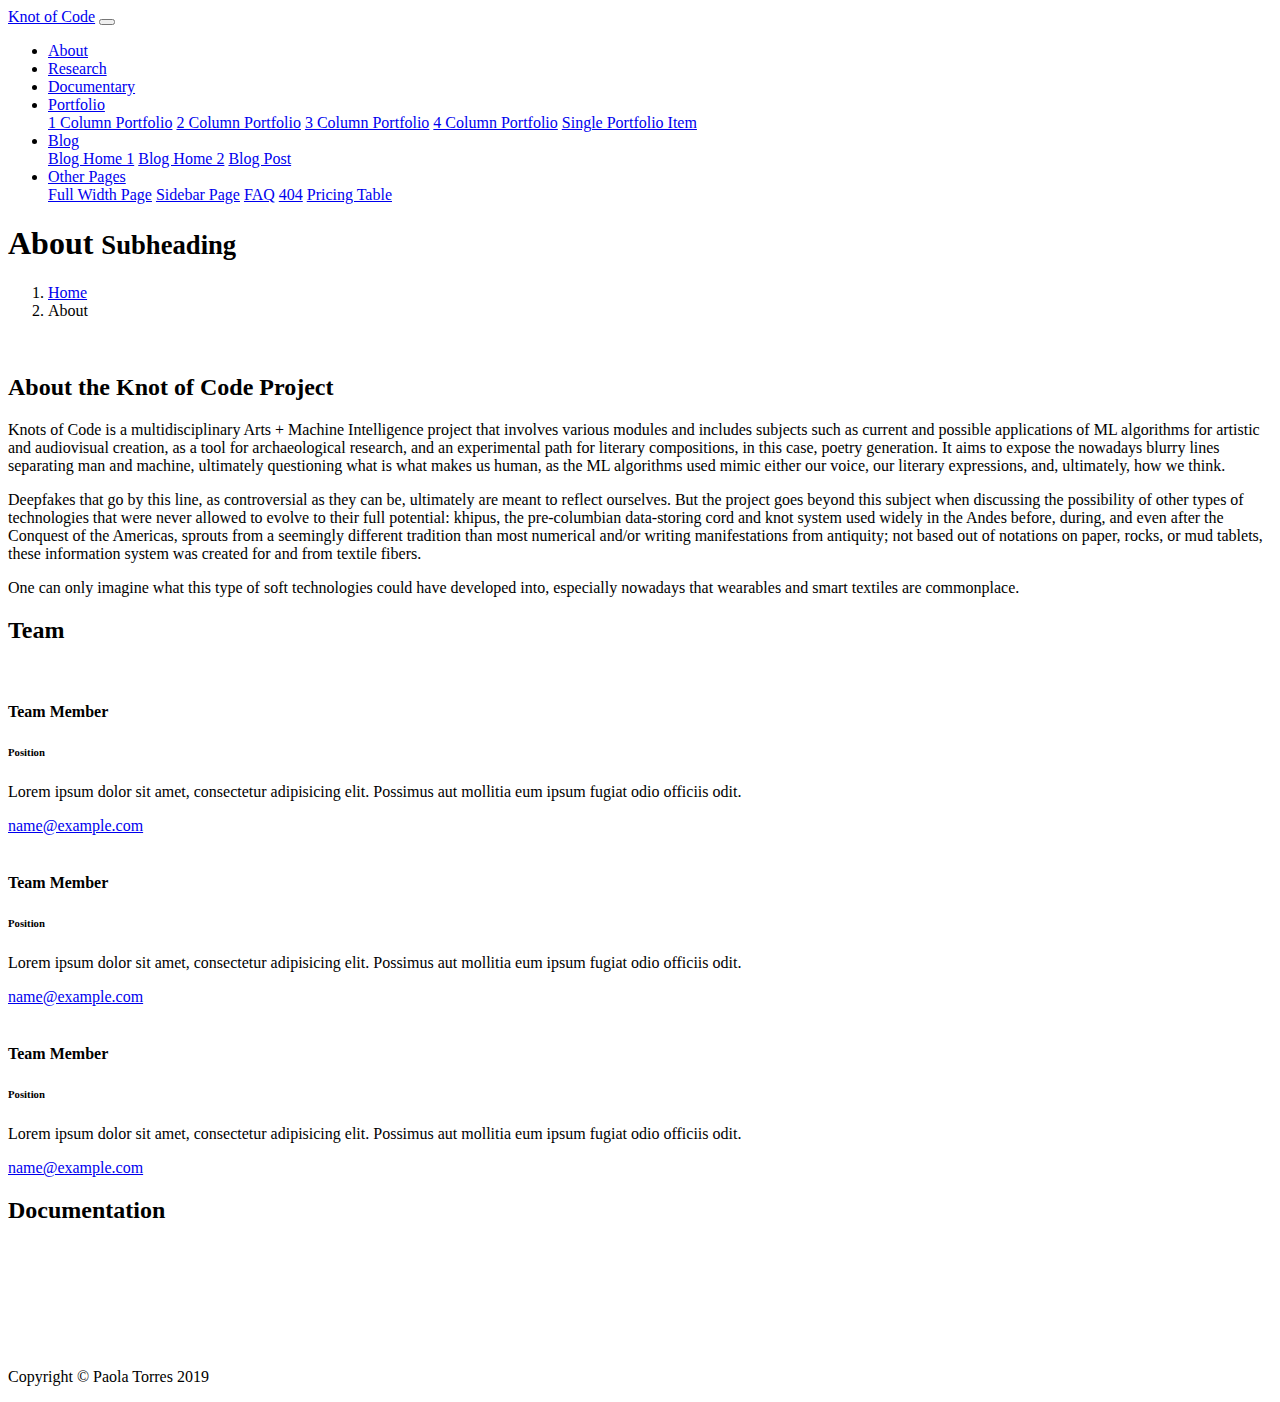
==== about.html @ b9ccc7e9 "Update about.html" ====
<!DOCTYPE html>
<html lang="en">

<head>

  <meta charset="utf-8">
  <meta name="viewport" content="width=device-width, initial-scale=1, shrink-to-fit=no">
  <meta name="description" content="">
  <meta name="author" content="">

  <title>Knot of Code</title>

  <!-- Bootstrap core CSS -->
  <link href="vendor/bootstrap/css/bootstrap.min.css" rel="stylesheet">

  <!-- Custom styles for this template -->
  <link href="css/modern-business.css" rel="stylesheet">

</head>

<body>

  <!-- Navigation -->
  <nav class="navbar fixed-top navbar-expand-lg navbar-dark bg-dark fixed-top">
    <div class="container">
      <a class="navbar-brand" href="index.html">Knot of Code</a>
      <button class="navbar-toggler navbar-toggler-right" type="button" data-toggle="collapse" data-target="#navbarResponsive" aria-controls="navbarResponsive" aria-expanded="false" aria-label="Toggle navigation">
        <span class="navbar-toggler-icon"></span>
      </button>
      <div class="collapse navbar-collapse" id="navbarResponsive">
        <ul class="navbar-nav ml-auto">
          <li class="nav-item active">
            <a class="nav-link" href="about.html">About</a>
          </li>
          <li class="nav-item">
            <a class="nav-link" href="services.html">Research</a>
          </li>
          <li class="nav-item">
            <a class="nav-link" href="contact.html">Documentary</a>
          </li>
          <li class="nav-item dropdown">
            <a class="nav-link dropdown-toggle" href="#" id="navbarDropdownPortfolio" data-toggle="dropdown" aria-haspopup="true" aria-expanded="false">
              Portfolio
            </a>
            <div class="dropdown-menu dropdown-menu-right" aria-labelledby="navbarDropdownPortfolio">
              <a class="dropdown-item" href="portfolio-1-col.html">1 Column Portfolio</a>
              <a class="dropdown-item" href="portfolio-2-col.html">2 Column Portfolio</a>
              <a class="dropdown-item" href="portfolio-3-col.html">3 Column Portfolio</a>
              <a class="dropdown-item" href="portfolio-4-col.html">4 Column Portfolio</a>
              <a class="dropdown-item" href="portfolio-item.html">Single Portfolio Item</a>
            </div>
          </li>
          <li class="nav-item dropdown">
            <a class="nav-link dropdown-toggle" href="#" id="navbarDropdownBlog" data-toggle="dropdown" aria-haspopup="true" aria-expanded="false">
              Blog
            </a>
            <div class="dropdown-menu dropdown-menu-right" aria-labelledby="navbarDropdownBlog">
              <a class="dropdown-item" href="blog-home-1.html">Blog Home 1</a>
              <a class="dropdown-item" href="blog-home-2.html">Blog Home 2</a>
              <a class="dropdown-item" href="blog-post.html">Blog Post</a>
            </div>
          </li>
          <li class="nav-item dropdown">
            <a class="nav-link dropdown-toggle" href="#" id="navbarDropdownBlog" data-toggle="dropdown" aria-haspopup="true" aria-expanded="false">
              Other Pages
            </a>
            <div class="dropdown-menu dropdown-menu-right" aria-labelledby="navbarDropdownBlog">
              <a class="dropdown-item" href="full-width.html">Full Width Page</a>
              <a class="dropdown-item" href="sidebar.html">Sidebar Page</a>
              <a class="dropdown-item" href="faq.html">FAQ</a>
              <a class="dropdown-item" href="404.html">404</a>
              <a class="dropdown-item" href="pricing.html">Pricing Table</a>
            </div>
          </li>
        </ul>
      </div>
    </div>
  </nav>

  <!-- Page Content -->
  <div class="container">

    <!-- Page Heading/Breadcrumbs -->
    <h1 class="mt-4 mb-3">About
      <small>Subheading</small>
    </h1>

    <ol class="breadcrumb">
      <li class="breadcrumb-item">
        <a href="index.html">Home</a>
      </li>
      <li class="breadcrumb-item active">About</li>
    </ol>

    <!-- Intro Content -->
    <div class="row">
      <div class="col-lg-6">
        <img class="img-fluid rounded mb-4" src="http://placehold.it/750x450" alt="">
      </div>
      <div class="col-lg-6">
        <h2>About the Knot of Code Project</h2>
        <p>Knots of Code is a multidisciplinary Arts + Machine Intelligence project that involves various modules and includes subjects such as current and possible applications of ML algorithms for artistic and audiovisual creation, as a tool for archaeological research, and an experimental path for literary compositions, in this case, poetry generation. It aims to expose the nowadays blurry lines separating man and machine, ultimately questioning what is what makes us human, as the ML algorithms used mimic either our voice, our literary expressions, and, ultimately, how we think. </p>
        <p>Deepfakes that go by this line, as controversial as they can be, ultimately are meant to reflect ourselves. But the project goes beyond this subject when discussing the possibility of other types of technologies that were never allowed to evolve to their full potential: khipus, the pre-columbian data-storing cord and knot system used widely in the Andes before, during, and even after the Conquest of the Americas, sprouts from a seemingly different tradition than most numerical and/or writing manifestations from antiquity; not based out of notations on paper, rocks, or mud tablets, these information system was created for and from textile fibers. </p>
        <p>One can only imagine what this type of soft technologies could have developed into, especially nowadays that wearables and smart textiles are commonplace.
</p>
      </div>
    </div>
    <!-- /.row -->

    <!-- Team Members -->
    <h2>Team</h2>

    <div class="row">
      <div class="col-lg-4 mb-4">
        <div class="card h-100 text-center">
          <img class="card-img-top" src="http://placehold.it/750x450" alt="">
          <div class="card-body">
            <h4 class="card-title">Team Member</h4>
            <h6 class="card-subtitle mb-2 text-muted">Position</h6>
            <p class="card-text">Lorem ipsum dolor sit amet, consectetur adipisicing elit. Possimus aut mollitia eum ipsum fugiat odio officiis odit.</p>
          </div>
          <div class="card-footer">
            <a href="#">name@example.com</a>
          </div>
        </div>
      </div>
      <div class="col-lg-4 mb-4">
        <div class="card h-100 text-center">
          <img class="card-img-top" src="http://placehold.it/750x450" alt="">
          <div class="card-body">
            <h4 class="card-title">Team Member</h4>
            <h6 class="card-subtitle mb-2 text-muted">Position</h6>
            <p class="card-text">Lorem ipsum dolor sit amet, consectetur adipisicing elit. Possimus aut mollitia eum ipsum fugiat odio officiis odit.</p>
          </div>
          <div class="card-footer">
            <a href="#">name@example.com</a>
          </div>
        </div>
      </div>
      <div class="col-lg-4 mb-4">
        <div class="card h-100 text-center">
          <img class="card-img-top" src="http://placehold.it/750x450" alt="">
          <div class="card-body">
            <h4 class="card-title">Team Member</h4>
            <h6 class="card-subtitle mb-2 text-muted">Position</h6>
            <p class="card-text">Lorem ipsum dolor sit amet, consectetur adipisicing elit. Possimus aut mollitia eum ipsum fugiat odio officiis odit.</p>
          </div>
          <div class="card-footer">
            <a href="#">name@example.com</a>
          </div>
        </div>
      </div>
    </div>
    <!-- /.row -->

    <!-- Our Customers -->
    <h2>Documentation</h2>
    <div class="row">
      <div class="col-lg-2 col-sm-4 mb-4">
        <img class="img-fluid" src="http://placehold.it/500x300" alt="">
      </div>
      <div class="col-lg-2 col-sm-4 mb-4">
        <img class="img-fluid" src="http://placehold.it/500x300" alt="">
      </div>
      <div class="col-lg-2 col-sm-4 mb-4">
        <img class="img-fluid" src="http://placehold.it/500x300" alt="">
      </div>
      <div class="col-lg-2 col-sm-4 mb-4">
        <img class="img-fluid" src="http://placehold.it/500x300" alt="">
      </div>
      <div class="col-lg-2 col-sm-4 mb-4">
        <img class="img-fluid" src="http://placehold.it/500x300" alt="">
      </div>
      <div class="col-lg-2 col-sm-4 mb-4">
        <img class="img-fluid" src="http://placehold.it/500x300" alt="">
      </div>
    </div>
    <!-- /.row -->

  </div>
  <!-- /.container -->

  <!-- Footer -->
  <footer class="py-5 bg-dark">
    <div class="container">
      <p class="m-0 text-center text-white">Copyright &copy; Paola Torres 2019</p>
    </div>
    <!-- /.container -->
  </footer>

  <!-- Bootstrap core JavaScript -->
  <script src="vendor/jquery/jquery.min.js"></script>
  <script src="vendor/bootstrap/js/bootstrap.bundle.min.js"></script>

</body>

</html>
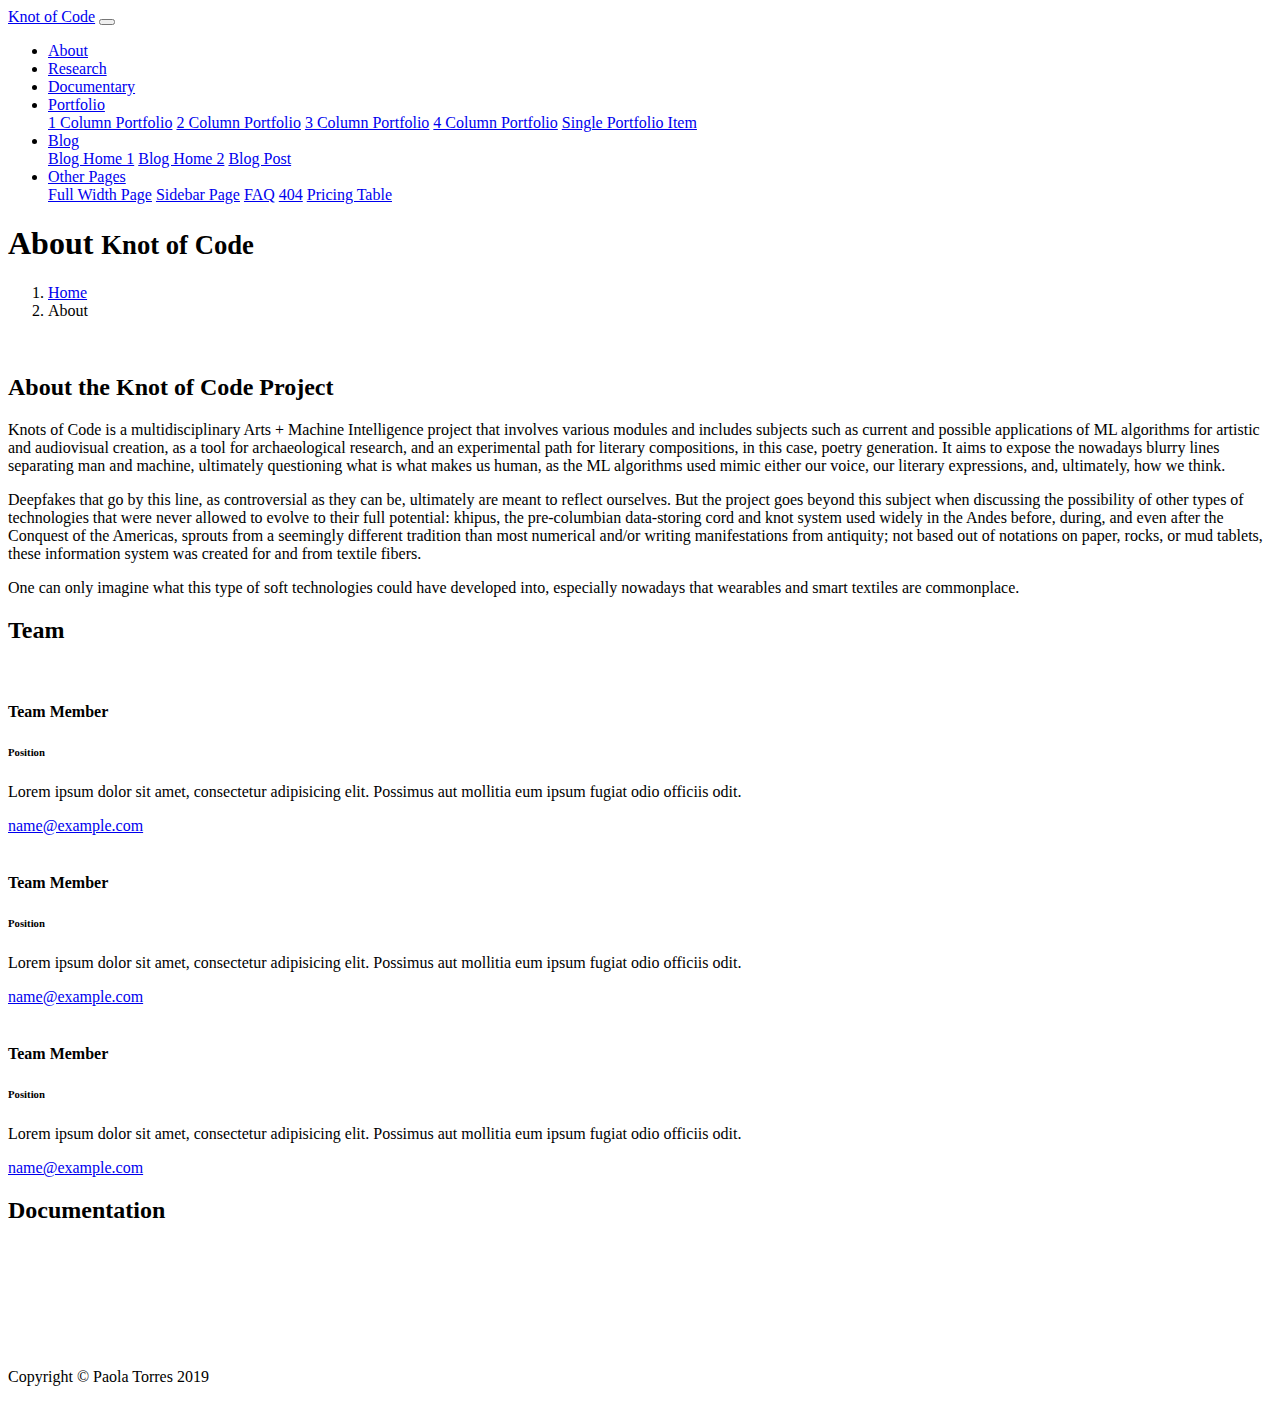
==== commit 58876f47: "Update about.html" ====
--- a/about.html
+++ b/about.html
@@ -82,7 +82,7 @@
 
     <!-- Page Heading/Breadcrumbs -->
     <h1 class="mt-4 mb-3">About
-      <small>Subheading</small>
+      <small>Knot of Code</small>
     </h1>
 
     <ol class="breadcrumb">
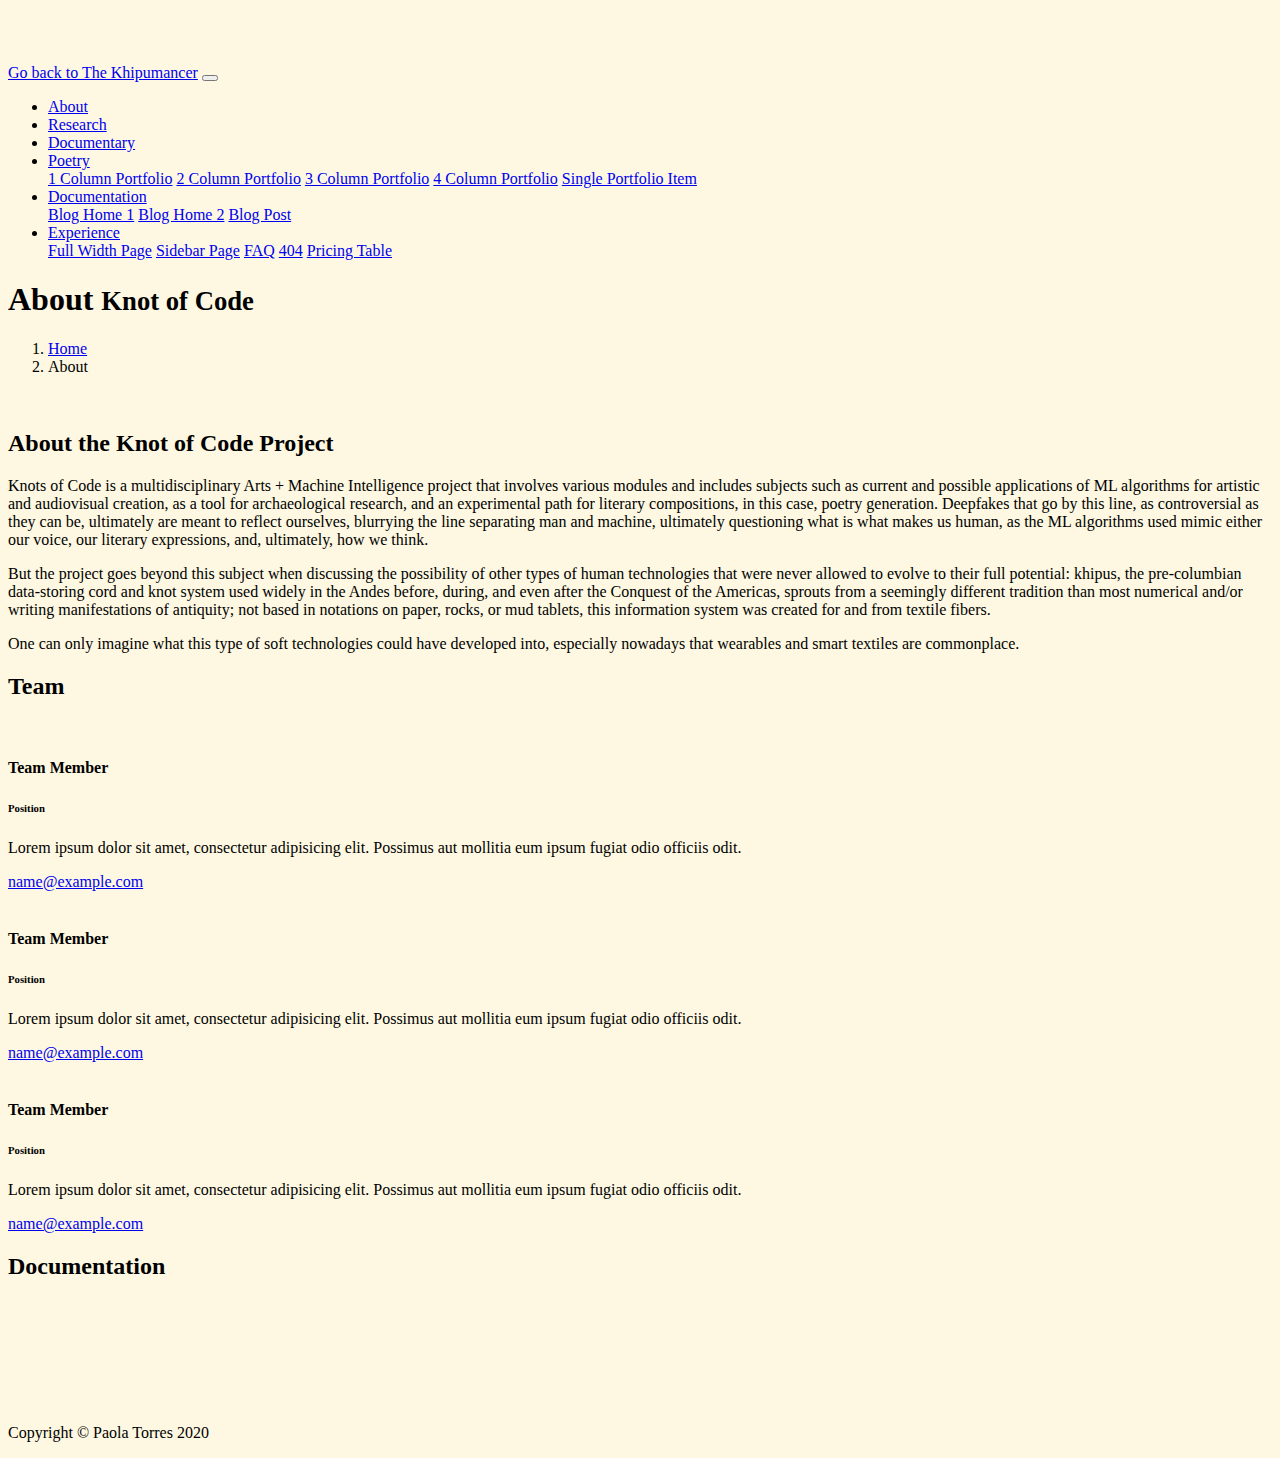
==== commit 1c80efdd: "Update about.html" ====
--- a/about.html
+++ b/about.html
@@ -18,12 +18,12 @@
 
 </head>
 
-<body>
+<body style="background-color:#fef8e2;">
 
   <!-- Navigation -->
   <nav class="navbar fixed-top navbar-expand-lg navbar-dark bg-dark fixed-top">
     <div class="container">
-      <a class="navbar-brand" href="index.html">Knot of Code</a>
+      <a class="navbar-brand" href="index.html">Go back to The Khipumancer</a>
       <button class="navbar-toggler navbar-toggler-right" type="button" data-toggle="collapse" data-target="#navbarResponsive" aria-controls="navbarResponsive" aria-expanded="false" aria-label="Toggle navigation">
         <span class="navbar-toggler-icon"></span>
       </button>
@@ -40,7 +40,7 @@
           </li>
           <li class="nav-item dropdown">
             <a class="nav-link dropdown-toggle" href="#" id="navbarDropdownPortfolio" data-toggle="dropdown" aria-haspopup="true" aria-expanded="false">
-              Portfolio
+              Poetry
             </a>
             <div class="dropdown-menu dropdown-menu-right" aria-labelledby="navbarDropdownPortfolio">
               <a class="dropdown-item" href="portfolio-1-col.html">1 Column Portfolio</a>
@@ -52,7 +52,7 @@
           </li>
           <li class="nav-item dropdown">
             <a class="nav-link dropdown-toggle" href="#" id="navbarDropdownBlog" data-toggle="dropdown" aria-haspopup="true" aria-expanded="false">
-              Blog
+              Documentation
             </a>
             <div class="dropdown-menu dropdown-menu-right" aria-labelledby="navbarDropdownBlog">
               <a class="dropdown-item" href="blog-home-1.html">Blog Home 1</a>
@@ -62,7 +62,7 @@
           </li>
           <li class="nav-item dropdown">
             <a class="nav-link dropdown-toggle" href="#" id="navbarDropdownBlog" data-toggle="dropdown" aria-haspopup="true" aria-expanded="false">
-              Other Pages
+              Experience
             </a>
             <div class="dropdown-menu dropdown-menu-right" aria-labelledby="navbarDropdownBlog">
               <a class="dropdown-item" href="full-width.html">Full Width Page</a>
@@ -99,8 +99,8 @@
       </div>
       <div class="col-lg-6">
         <h2>About the Knot of Code Project</h2>
-        <p>Knots of Code is a multidisciplinary Arts + Machine Intelligence project that involves various modules and includes subjects such as current and possible applications of ML algorithms for artistic and audiovisual creation, as a tool for archaeological research, and an experimental path for literary compositions, in this case, poetry generation. It aims to expose the nowadays blurry lines separating man and machine, ultimately questioning what is what makes us human, as the ML algorithms used mimic either our voice, our literary expressions, and, ultimately, how we think. </p>
-        <p>Deepfakes that go by this line, as controversial as they can be, ultimately are meant to reflect ourselves. But the project goes beyond this subject when discussing the possibility of other types of technologies that were never allowed to evolve to their full potential: khipus, the pre-columbian data-storing cord and knot system used widely in the Andes before, during, and even after the Conquest of the Americas, sprouts from a seemingly different tradition than most numerical and/or writing manifestations from antiquity; not based out of notations on paper, rocks, or mud tablets, these information system was created for and from textile fibers. </p>
+        <p>Knots of Code is a multidisciplinary Arts + Machine Intelligence project that involves various modules and includes subjects such as current and possible applications of ML algorithms for artistic and audiovisual creation, as a tool for archaeological research, and an experimental path for literary compositions, in this case, poetry generation. Deepfakes that go by this line, as controversial as they can be, ultimately are meant to reflect ourselves, blurrying the line separating man and machine, ultimately questioning what is what makes us human, as the ML algorithms used mimic either our voice, our literary expressions, and, ultimately, how we think. </p>
+        <p> But the project goes beyond this subject when discussing the possibility of other types of human technologies that were never allowed to evolve to their full potential: khipus, the pre-columbian data-storing cord and knot system used widely in the Andes before, during, and even after the Conquest of the Americas, sprouts from a seemingly different tradition than most numerical and/or writing manifestations of antiquity; not based in notations on paper, rocks, or mud tablets, this information system was created for and from textile fibers. </p>
         <p>One can only imagine what this type of soft technologies could have developed into, especially nowadays that wearables and smart textiles are commonplace.
 </p>
       </div>
@@ -183,7 +183,7 @@
   <!-- Footer -->
   <footer class="py-5 bg-dark">
     <div class="container">
-      <p class="m-0 text-center text-white">Copyright &copy; Paola Torres 2019</p>
+      <p class="m-0 text-center text-white">Copyright &copy; Paola Torres 2020</p>
     </div>
     <!-- /.container -->
   </footer>
--- a/css/modern-business.css
+++ b/css/modern-business.css
@@ -0,0 +1,23 @@
+/*!
+ * Start Bootstrap - Modern Business (https://startbootstrap.com/template-overviews/modern-business)
+ * Copyright 2013-2019 Start Bootstrap
+ * Licensed under MIT (https://github.com/BlackrockDigital/startbootstrap-logomodern-business-nav/blob/master/LICENSE)
+ */
+body {
+  padding-top: 56px;
+}
+
+.carousel-item {
+  height: 65vh;
+  min-height: 300px;
+  background: no-repeat center center scroll;
+  background-color: #fdefbc;
+  -webkit-background-size: cover;
+  -moz-background-size: cover;
+  -o-background-size: cover;
+  background-size: cover;
+}
+
+.portfolio-item {
+  margin-bottom: 30px;
+}
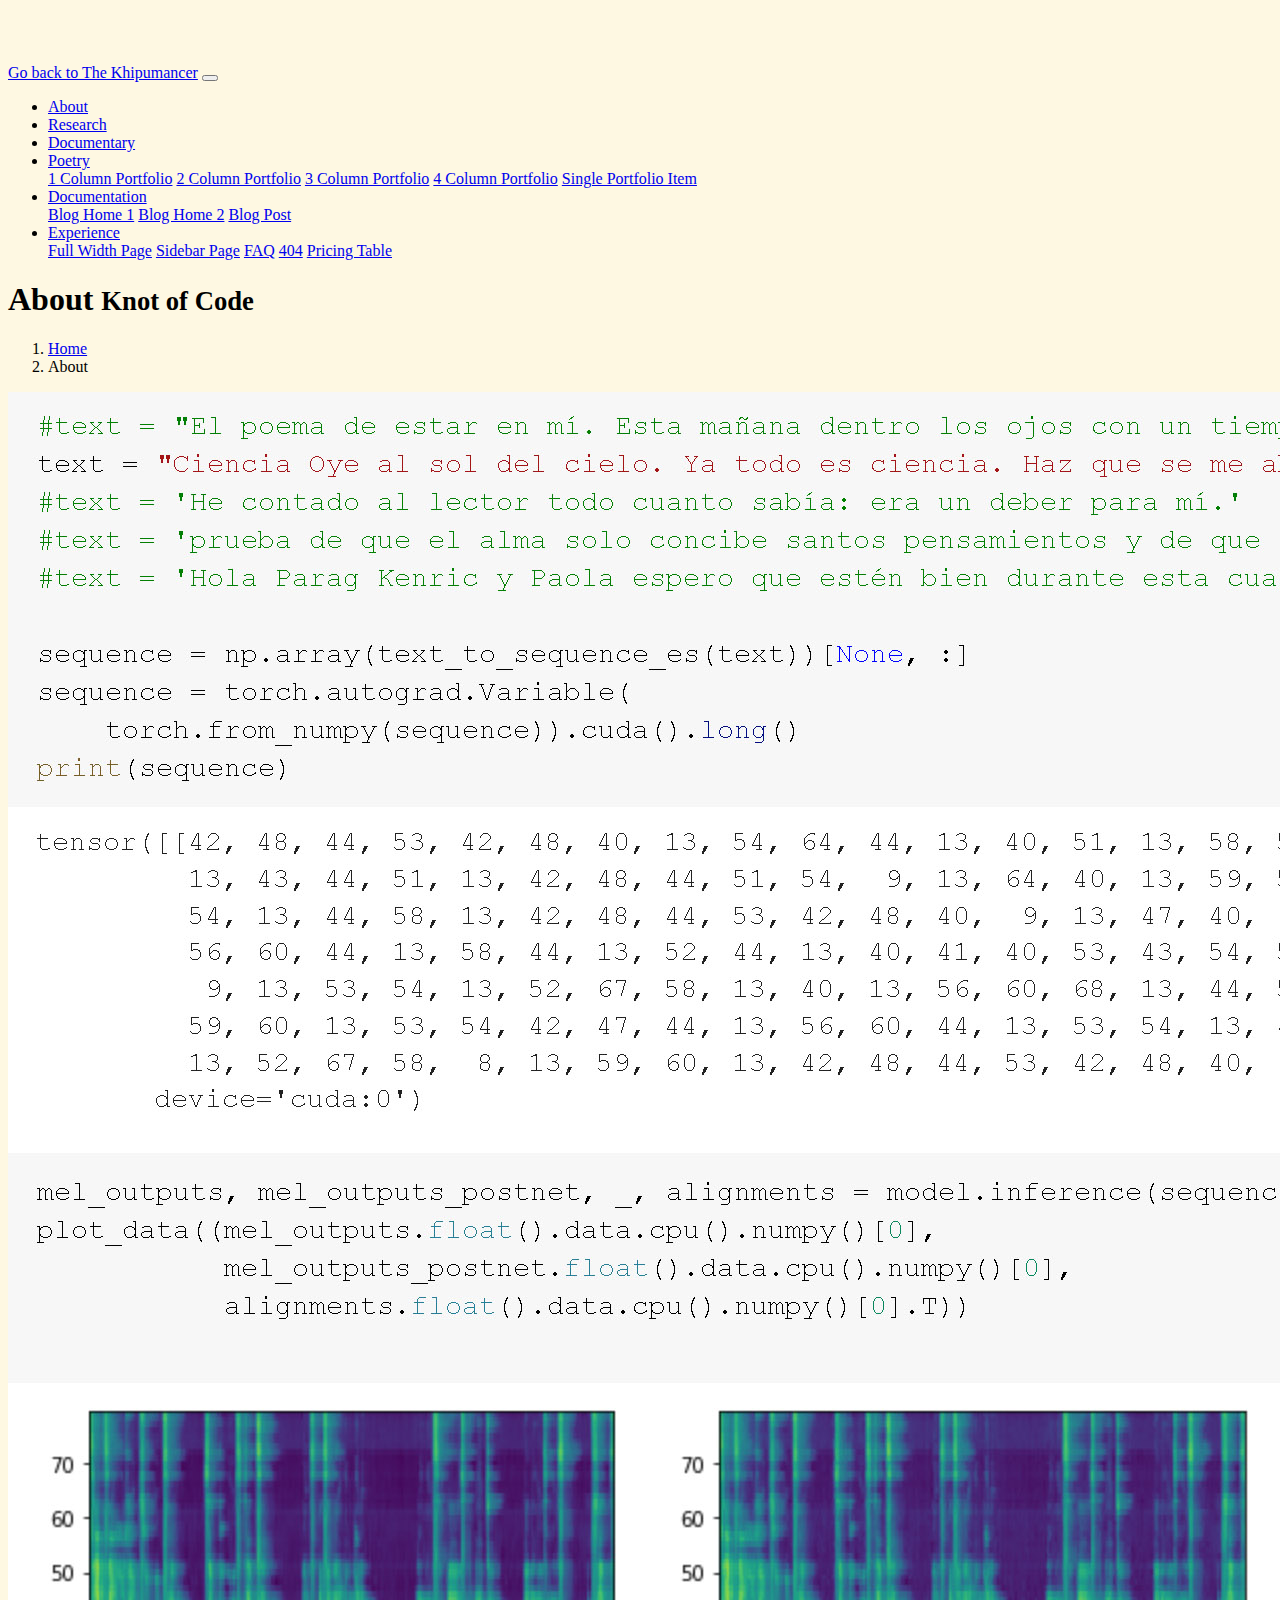
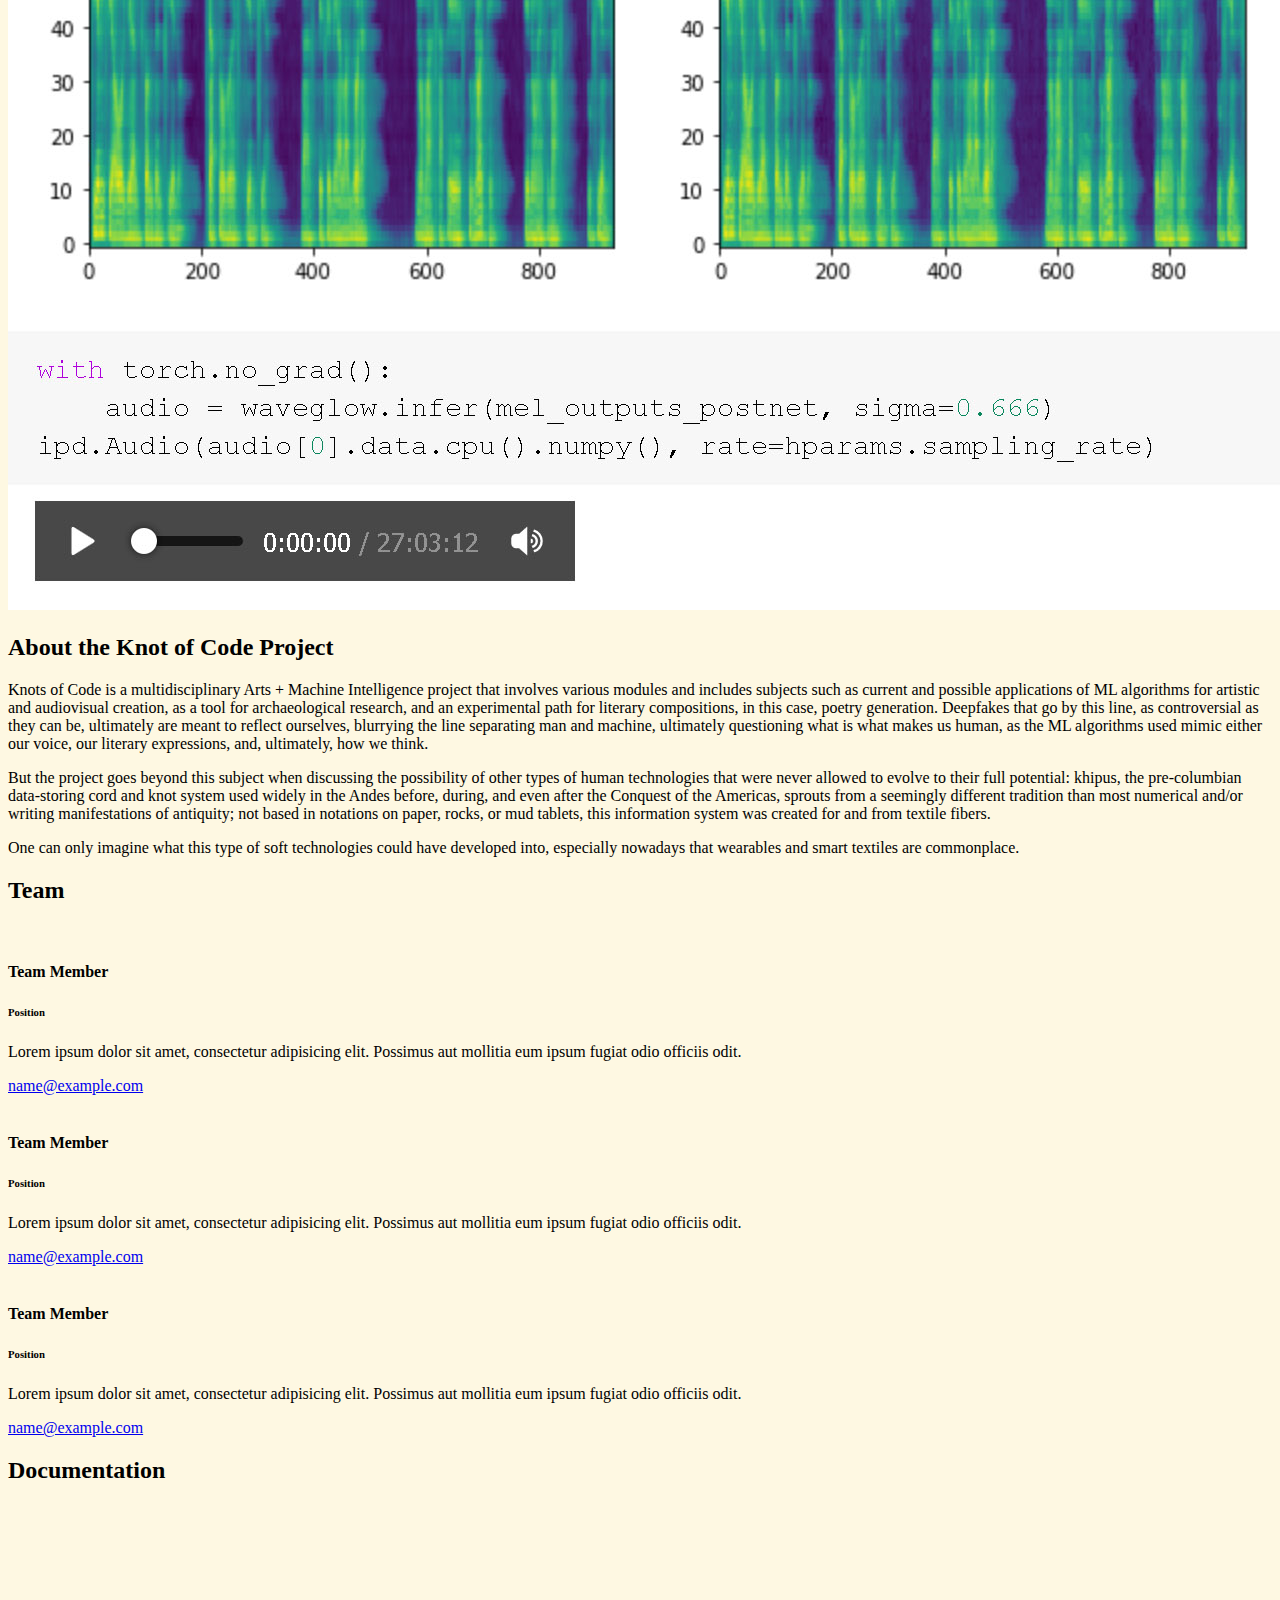
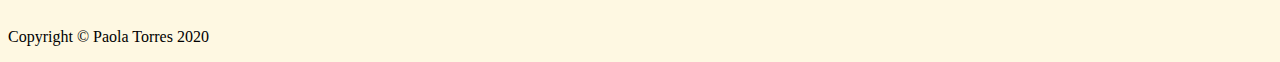
==== commit ee9a90fe: "Update about.html" ====
--- a/about.html
+++ b/about.html
@@ -95,7 +95,7 @@
     <!-- Intro Content -->
     <div class="row">
       <div class="col-lg-6">
-        <img class="img-fluid rounded mb-4" src="http://placehold.it/750x450" alt="">
+        <img class="img-fluid rounded mb-4" src="/images/tacotronimage.jpg" alt="">
       </div>
       <div class="col-lg-6">
         <h2>About the Knot of Code Project</h2>
--- a/css/modern-business.css
+++ b/css/modern-business.css
@@ -21,3 +21,6 @@
 .portfolio-item {
   margin-bottom: 30px;
 }
+.navbar-custom {
+ background-color: brown; 
+}
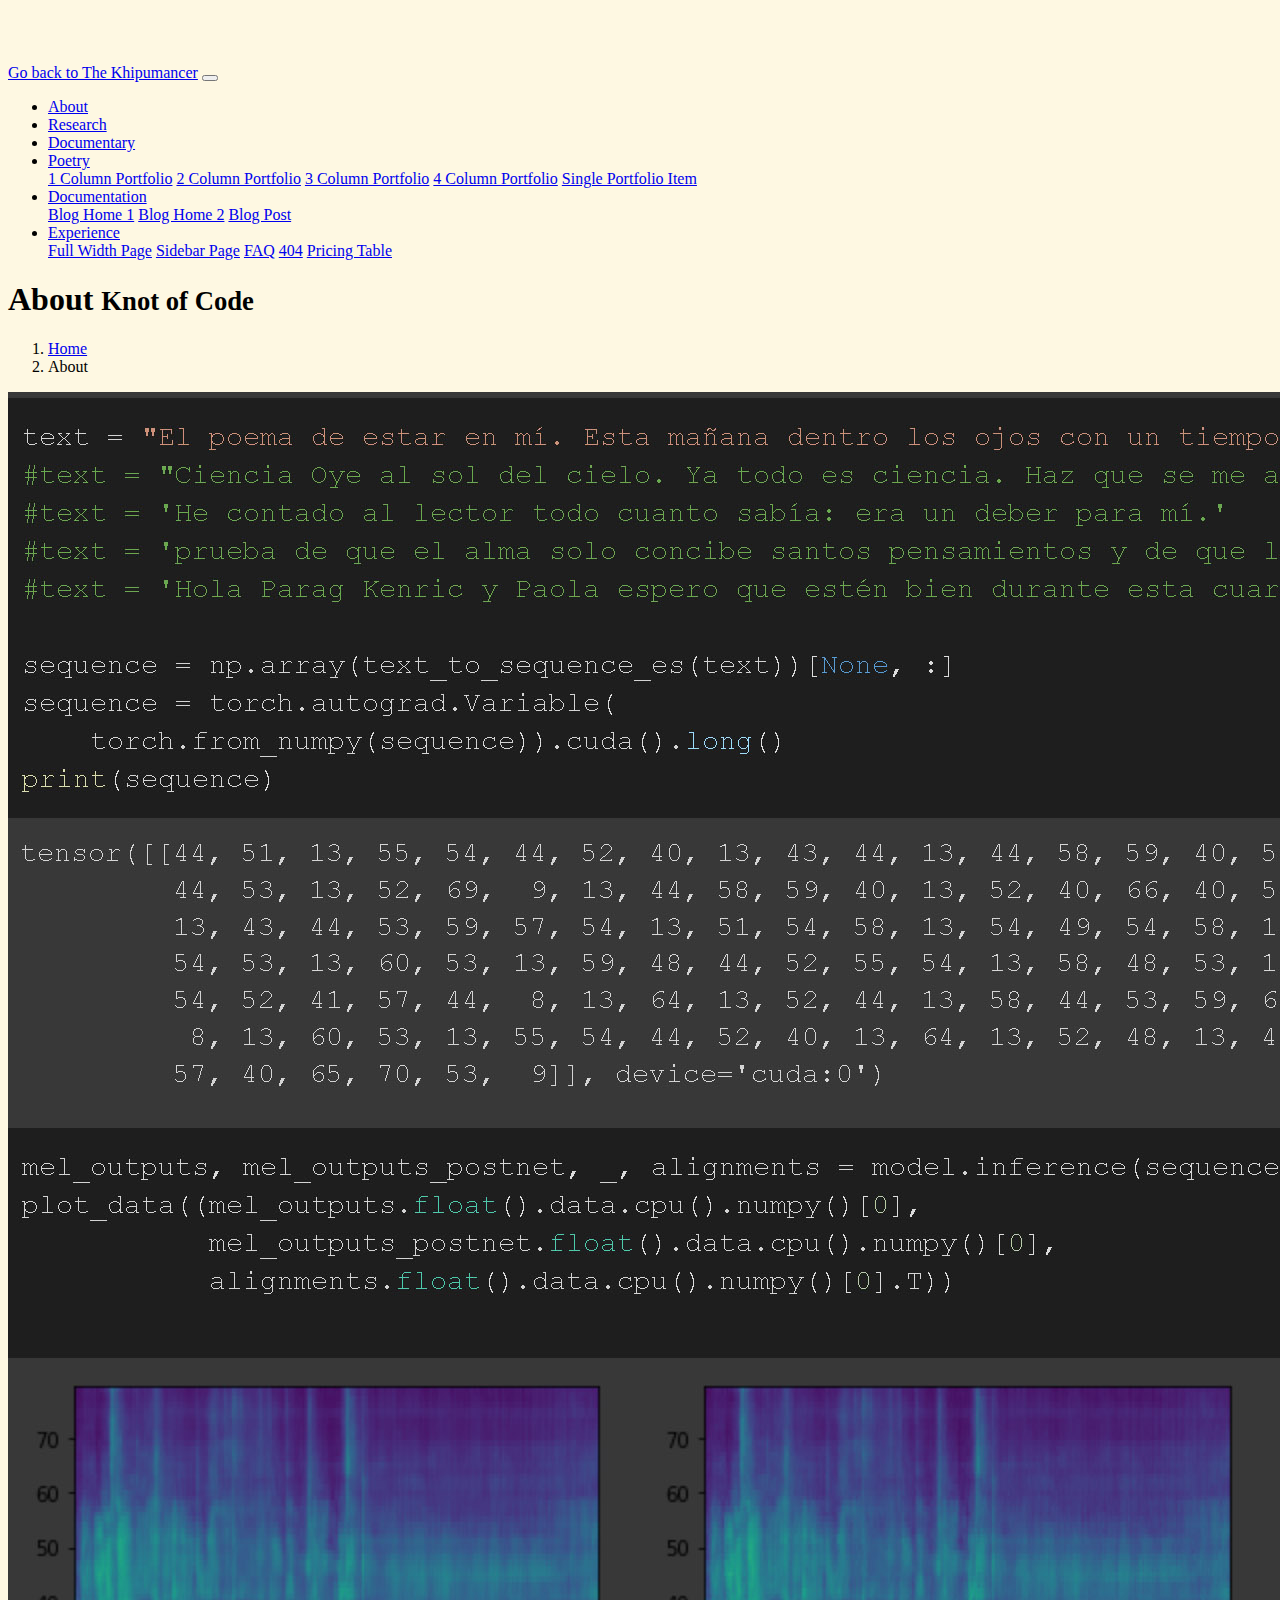
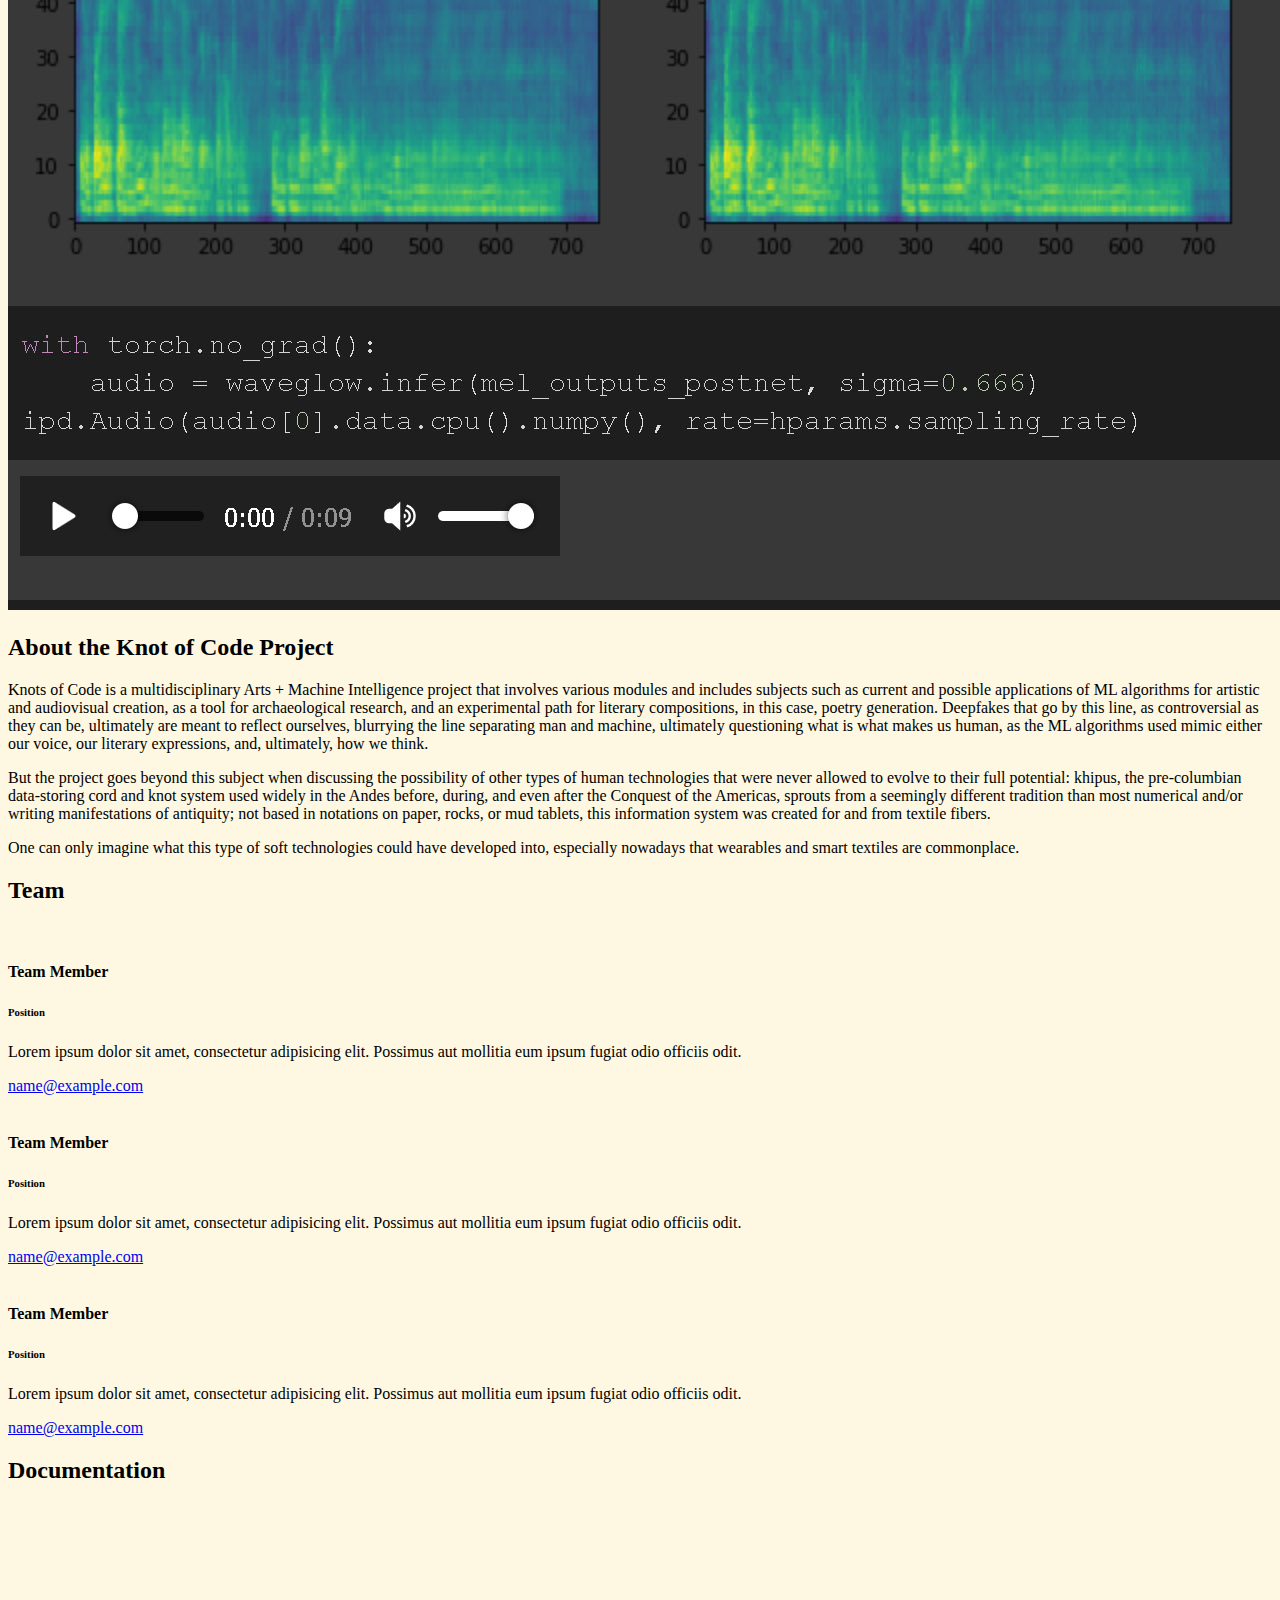
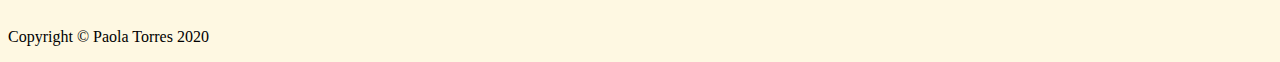
==== commit ce122c1b: "Update about.html" ====
--- a/about.html
+++ b/about.html
@@ -95,7 +95,7 @@
     <!-- Intro Content -->
     <div class="row">
       <div class="col-lg-6">
-        <img class="img-fluid rounded mb-4" src="/images/tacotronimage.jpg" alt="">
+        <img class="img-fluid rounded mb-4" src="/images/tacotronimage2.jpg" alt="">
       </div>
       <div class="col-lg-6">
         <h2>About the Knot of Code Project</h2>
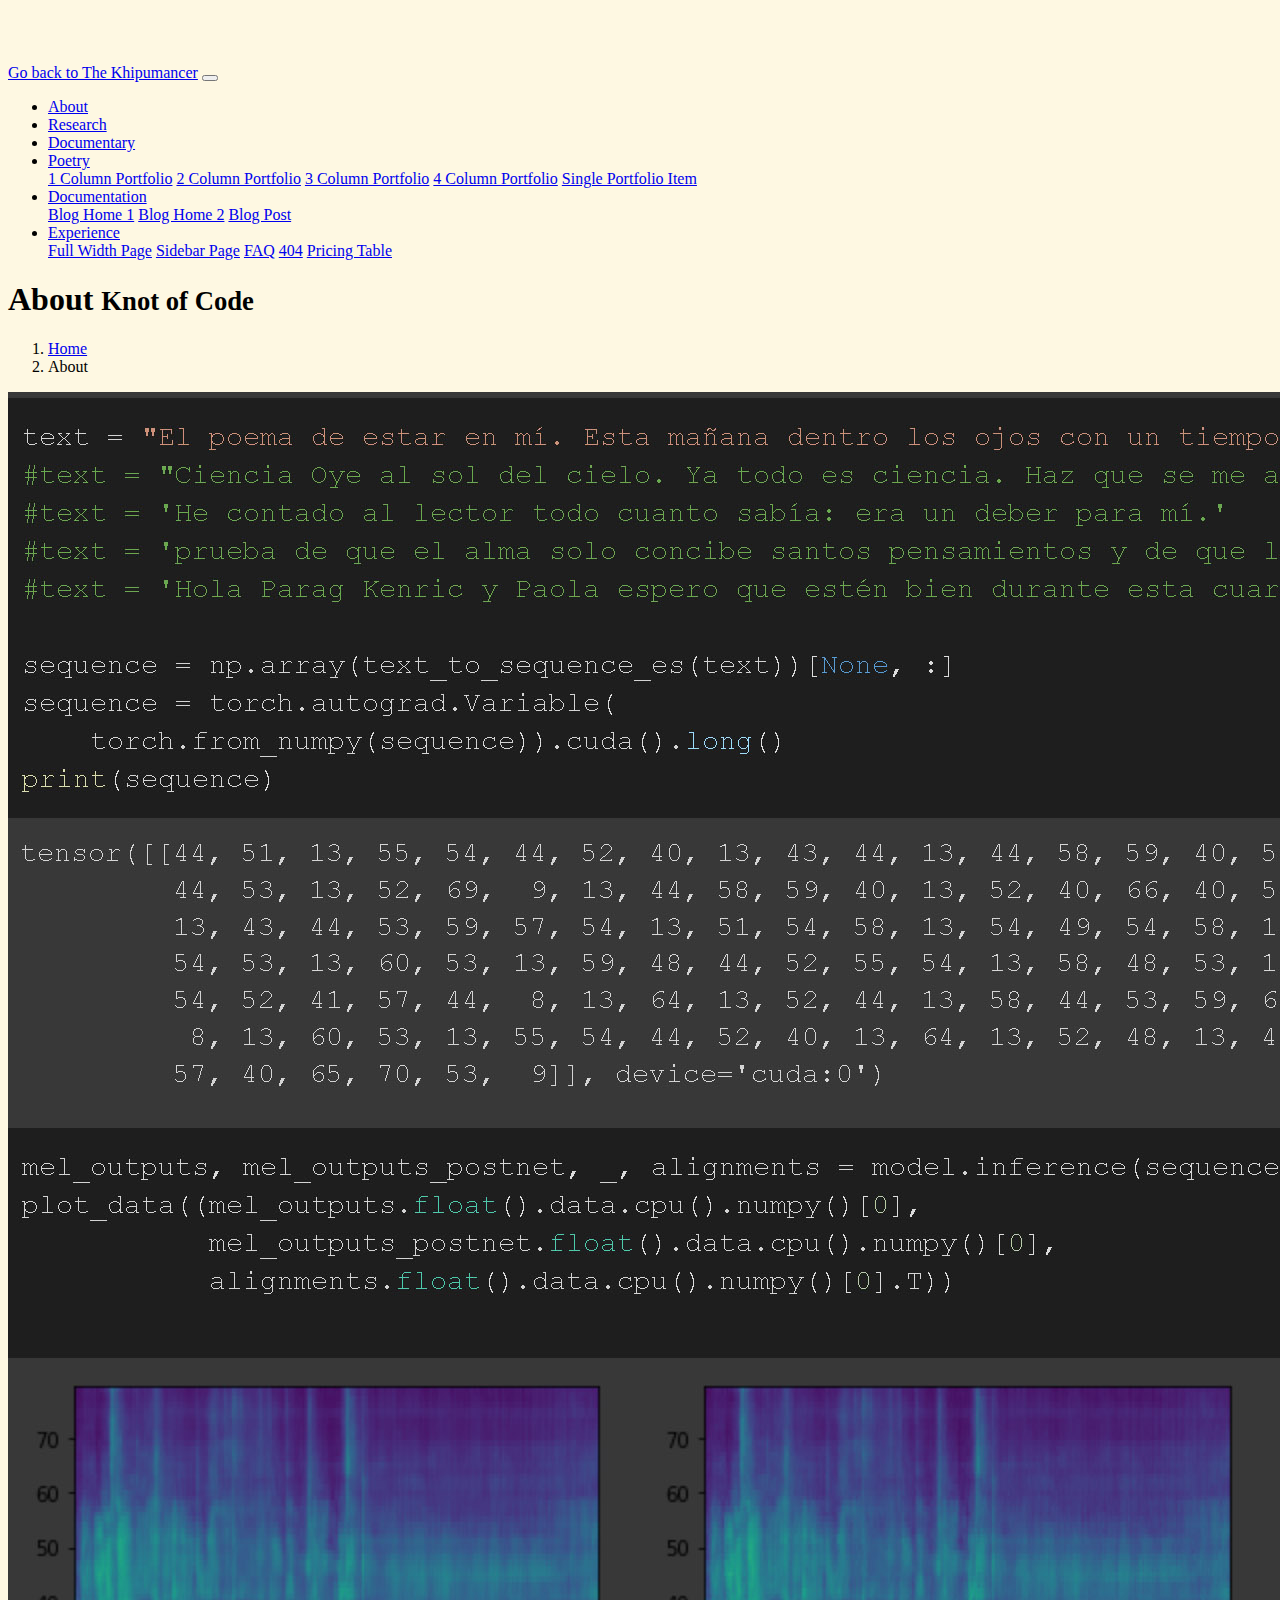
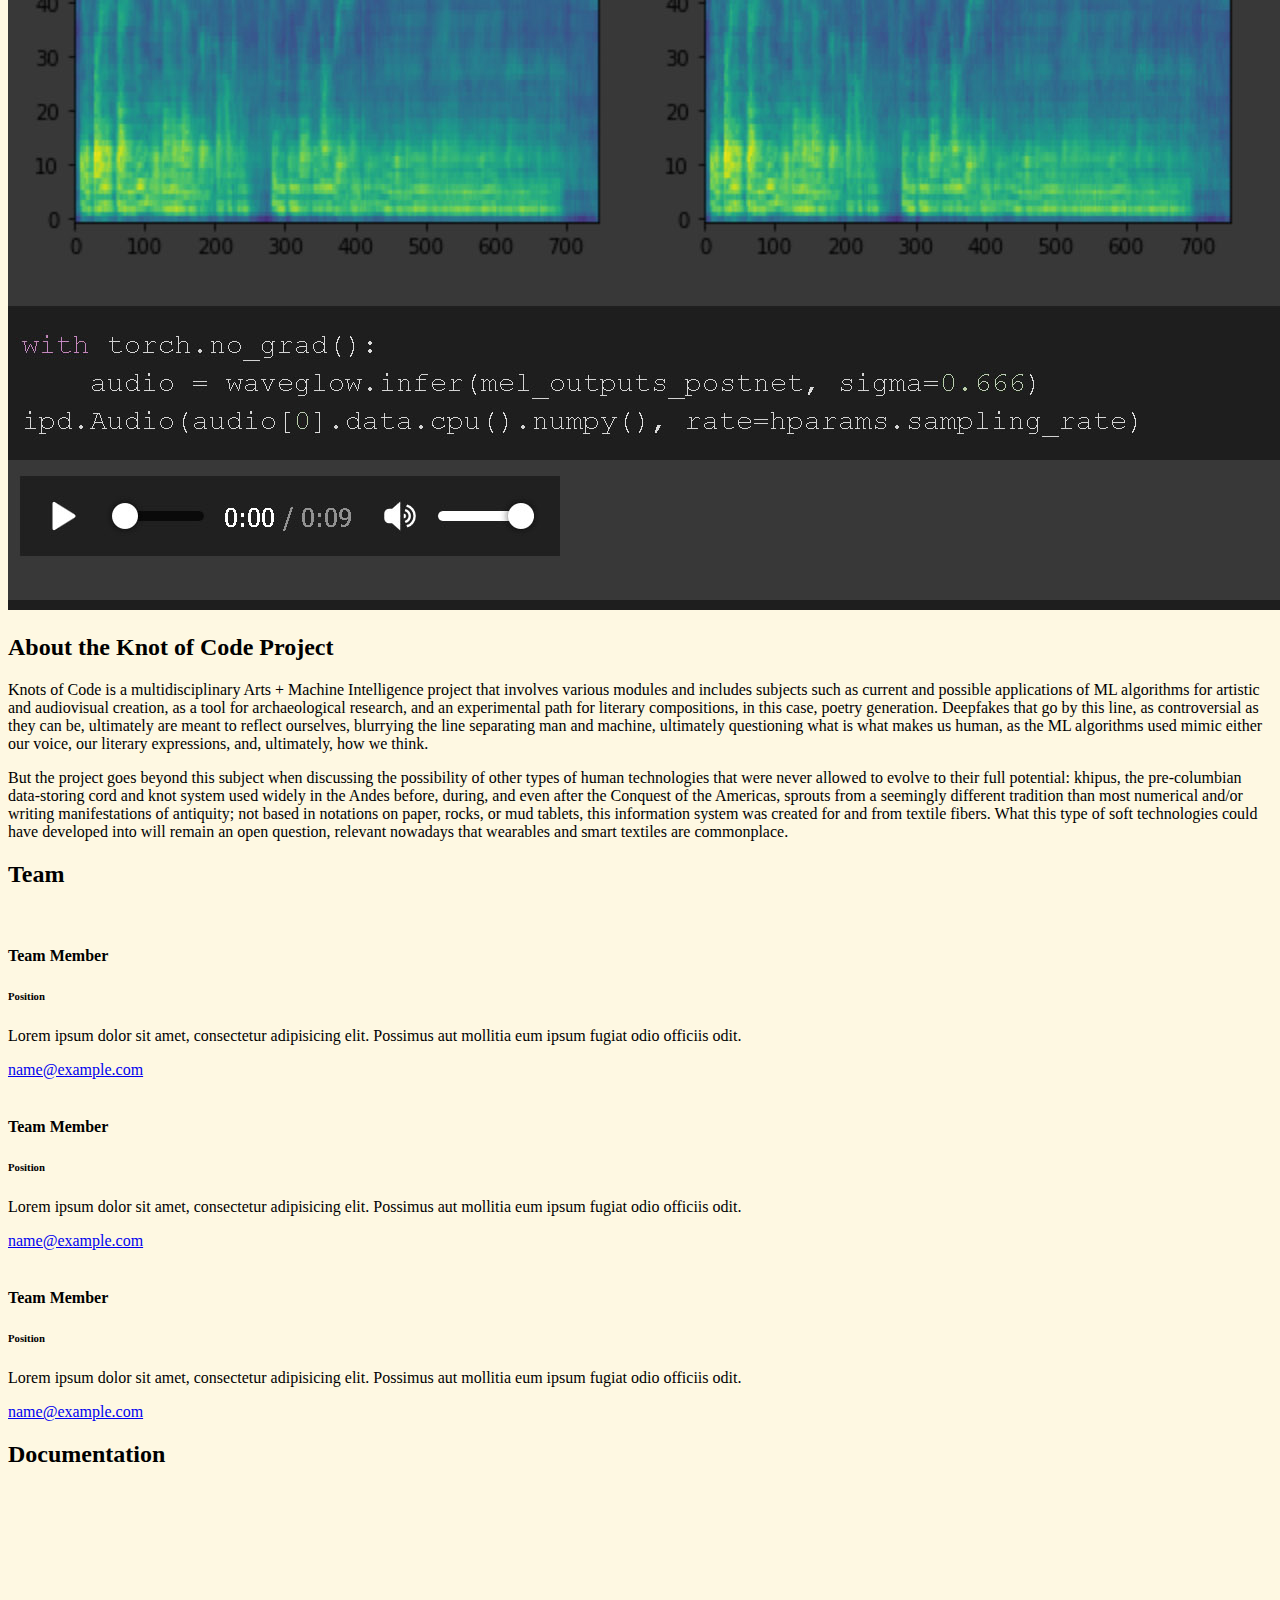
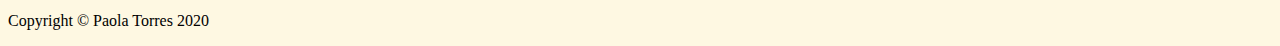
==== commit 921a83ec: "Update about.html" ====
--- a/about.html
+++ b/about.html
@@ -100,8 +100,8 @@
       <div class="col-lg-6">
         <h2>About the Knot of Code Project</h2>
         <p>Knots of Code is a multidisciplinary Arts + Machine Intelligence project that involves various modules and includes subjects such as current and possible applications of ML algorithms for artistic and audiovisual creation, as a tool for archaeological research, and an experimental path for literary compositions, in this case, poetry generation. Deepfakes that go by this line, as controversial as they can be, ultimately are meant to reflect ourselves, blurrying the line separating man and machine, ultimately questioning what is what makes us human, as the ML algorithms used mimic either our voice, our literary expressions, and, ultimately, how we think. </p>
-        <p> But the project goes beyond this subject when discussing the possibility of other types of human technologies that were never allowed to evolve to their full potential: khipus, the pre-columbian data-storing cord and knot system used widely in the Andes before, during, and even after the Conquest of the Americas, sprouts from a seemingly different tradition than most numerical and/or writing manifestations of antiquity; not based in notations on paper, rocks, or mud tablets, this information system was created for and from textile fibers. </p>
-        <p>One can only imagine what this type of soft technologies could have developed into, especially nowadays that wearables and smart textiles are commonplace.
+        <p> But the project goes beyond this subject when discussing the possibility of other types of human technologies that were never allowed to evolve to their full potential: khipus, the pre-columbian data-storing cord and knot system used widely in the Andes before, during, and even after the Conquest of the Americas, sprouts from a seemingly different tradition than most numerical and/or writing manifestations of antiquity; not based in notations on paper, rocks, or mud tablets, this information system was created for and from textile fibers. 
+        What this type of soft technologies could have developed into will remain an open question, relevant nowadays that wearables and smart textiles are commonplace.
 </p>
       </div>
     </div>
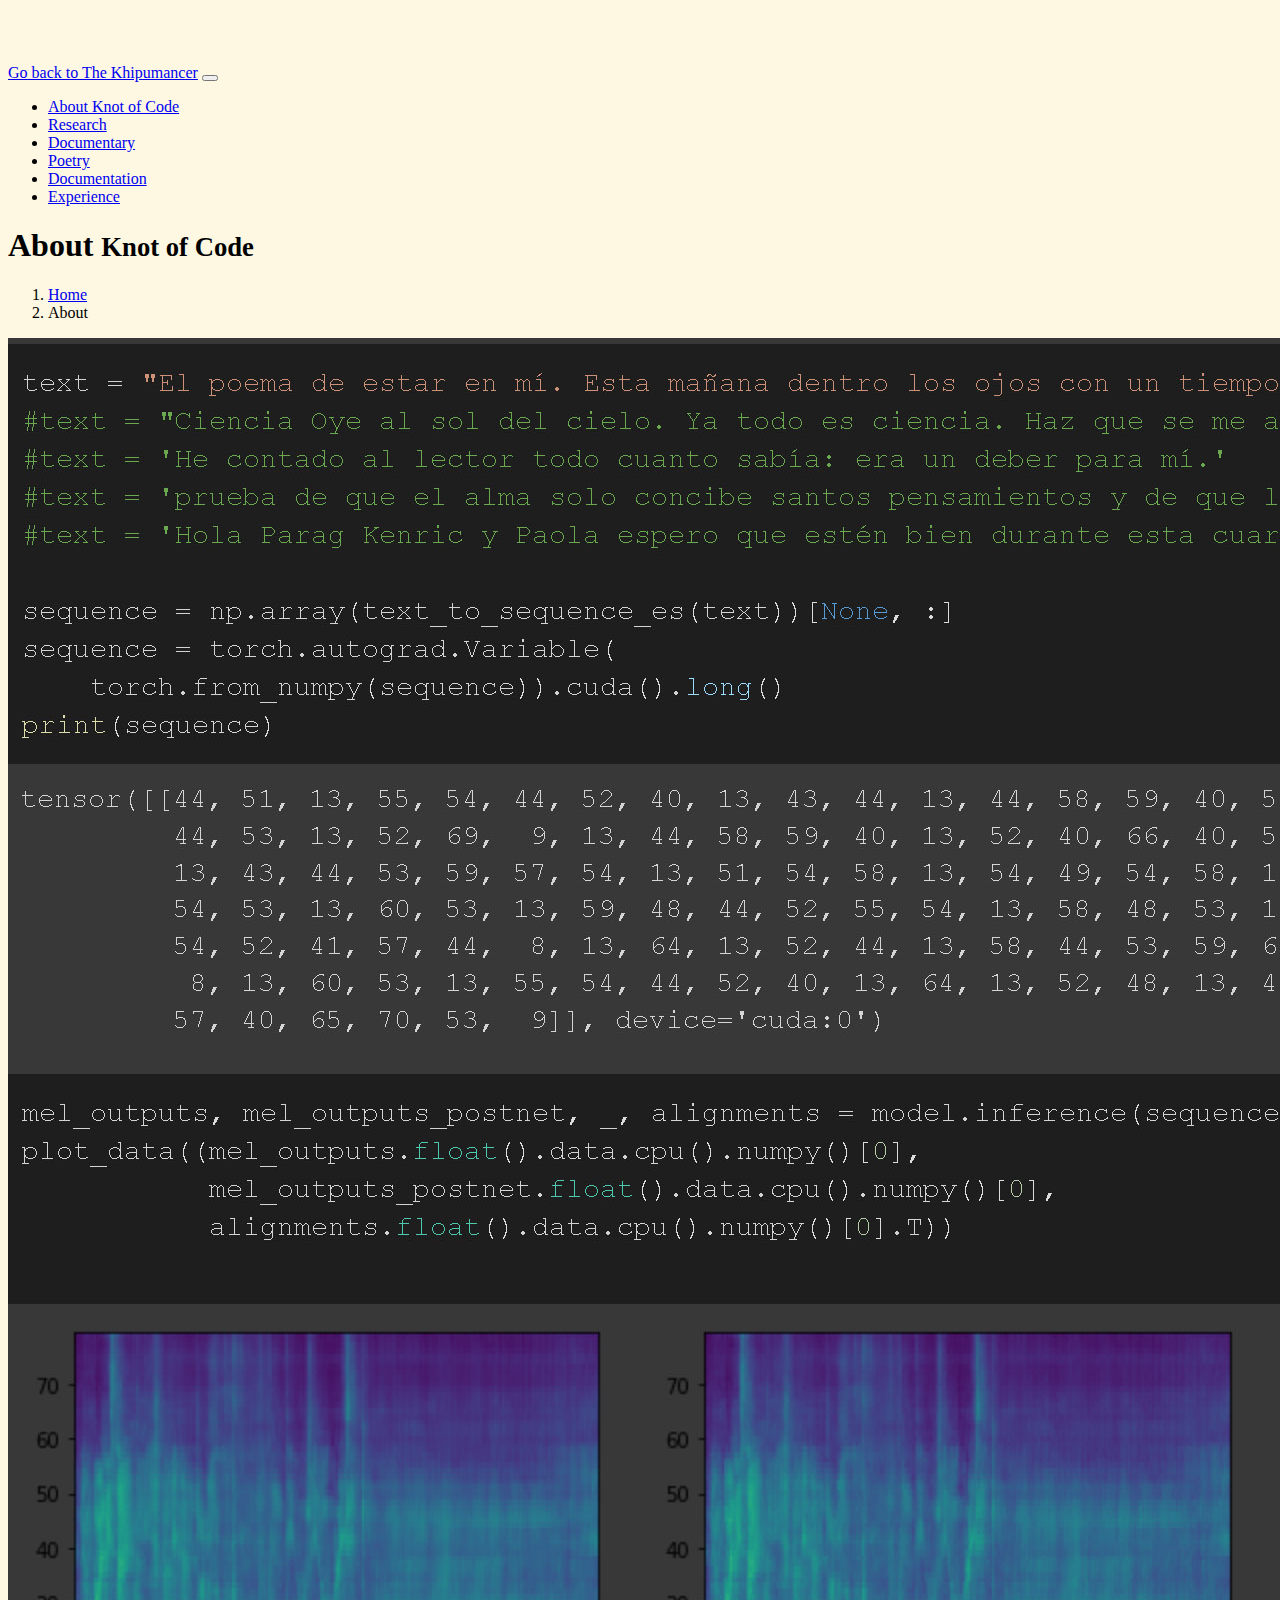
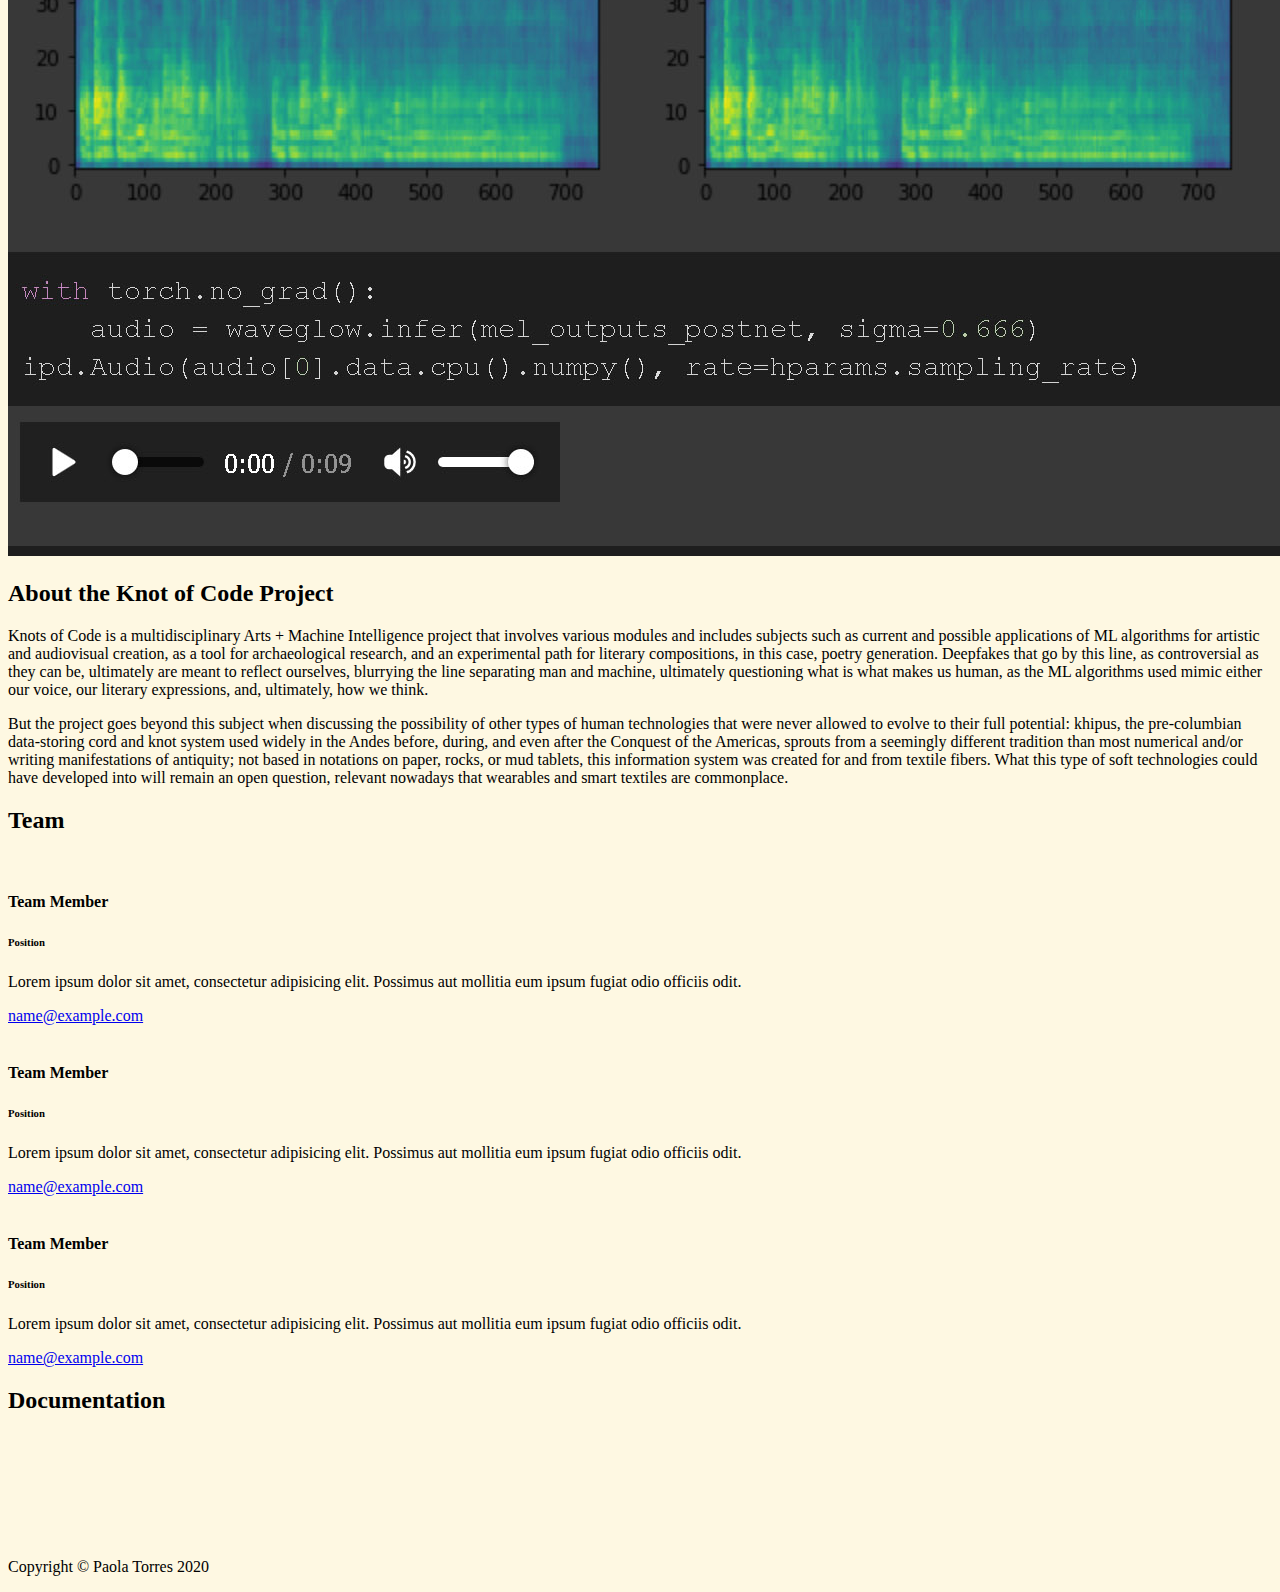
==== commit ee9fc532: "Update about.html" ====
--- a/about.html
+++ b/about.html
@@ -30,15 +30,24 @@
       <div class="collapse navbar-collapse" id="navbarResponsive">
         <ul class="navbar-nav ml-auto">
           <li class="nav-item active">
-            <a class="nav-link" href="about.html">About</a>
+            <a class="nav-link" href="about.html">About Knot of Code</a>
           </li>
           <li class="nav-item">
-            <a class="nav-link" href="services.html">Research</a>
+            <a class="nav-link" href="blog-home-1.html">Research</a>
           </li>
           <li class="nav-item">
-            <a class="nav-link" href="contact.html">Documentary</a>
-          </li>
-          <li class="nav-item dropdown">
+            <a class="nav-link" href="portfolio-item.html">Documentary</a>
+          </li>
+          <li class="nav-item">
+            <a class="nav-link" href="faq.html">Poetry</a>
+          </li>
+           <li class="nav-item">
+            <a class="nav-link" href="portfolio-4-col.html">Documentation</a>
+          </li>
+           <li class="nav-item">
+            <a class="nav-link" href="/blog-post.html">Experience</a>
+          </li>
+          <!-- <li class="nav-item dropdown">
             <a class="nav-link dropdown-toggle" href="#" id="navbarDropdownPortfolio" data-toggle="dropdown" aria-haspopup="true" aria-expanded="false">
               Poetry
             </a>
@@ -49,7 +58,7 @@
               <a class="dropdown-item" href="portfolio-4-col.html">4 Column Portfolio</a>
               <a class="dropdown-item" href="portfolio-item.html">Single Portfolio Item</a>
             </div>
-          </li>
+          </li>––> 
           <li class="nav-item dropdown">
             <a class="nav-link dropdown-toggle" href="#" id="navbarDropdownBlog" data-toggle="dropdown" aria-haspopup="true" aria-expanded="false">
               Documentation
@@ -71,7 +80,7 @@
               <a class="dropdown-item" href="404.html">404</a>
               <a class="dropdown-item" href="pricing.html">Pricing Table</a>
             </div>
-          </li>
+          </li>-->
         </ul>
       </div>
     </div>
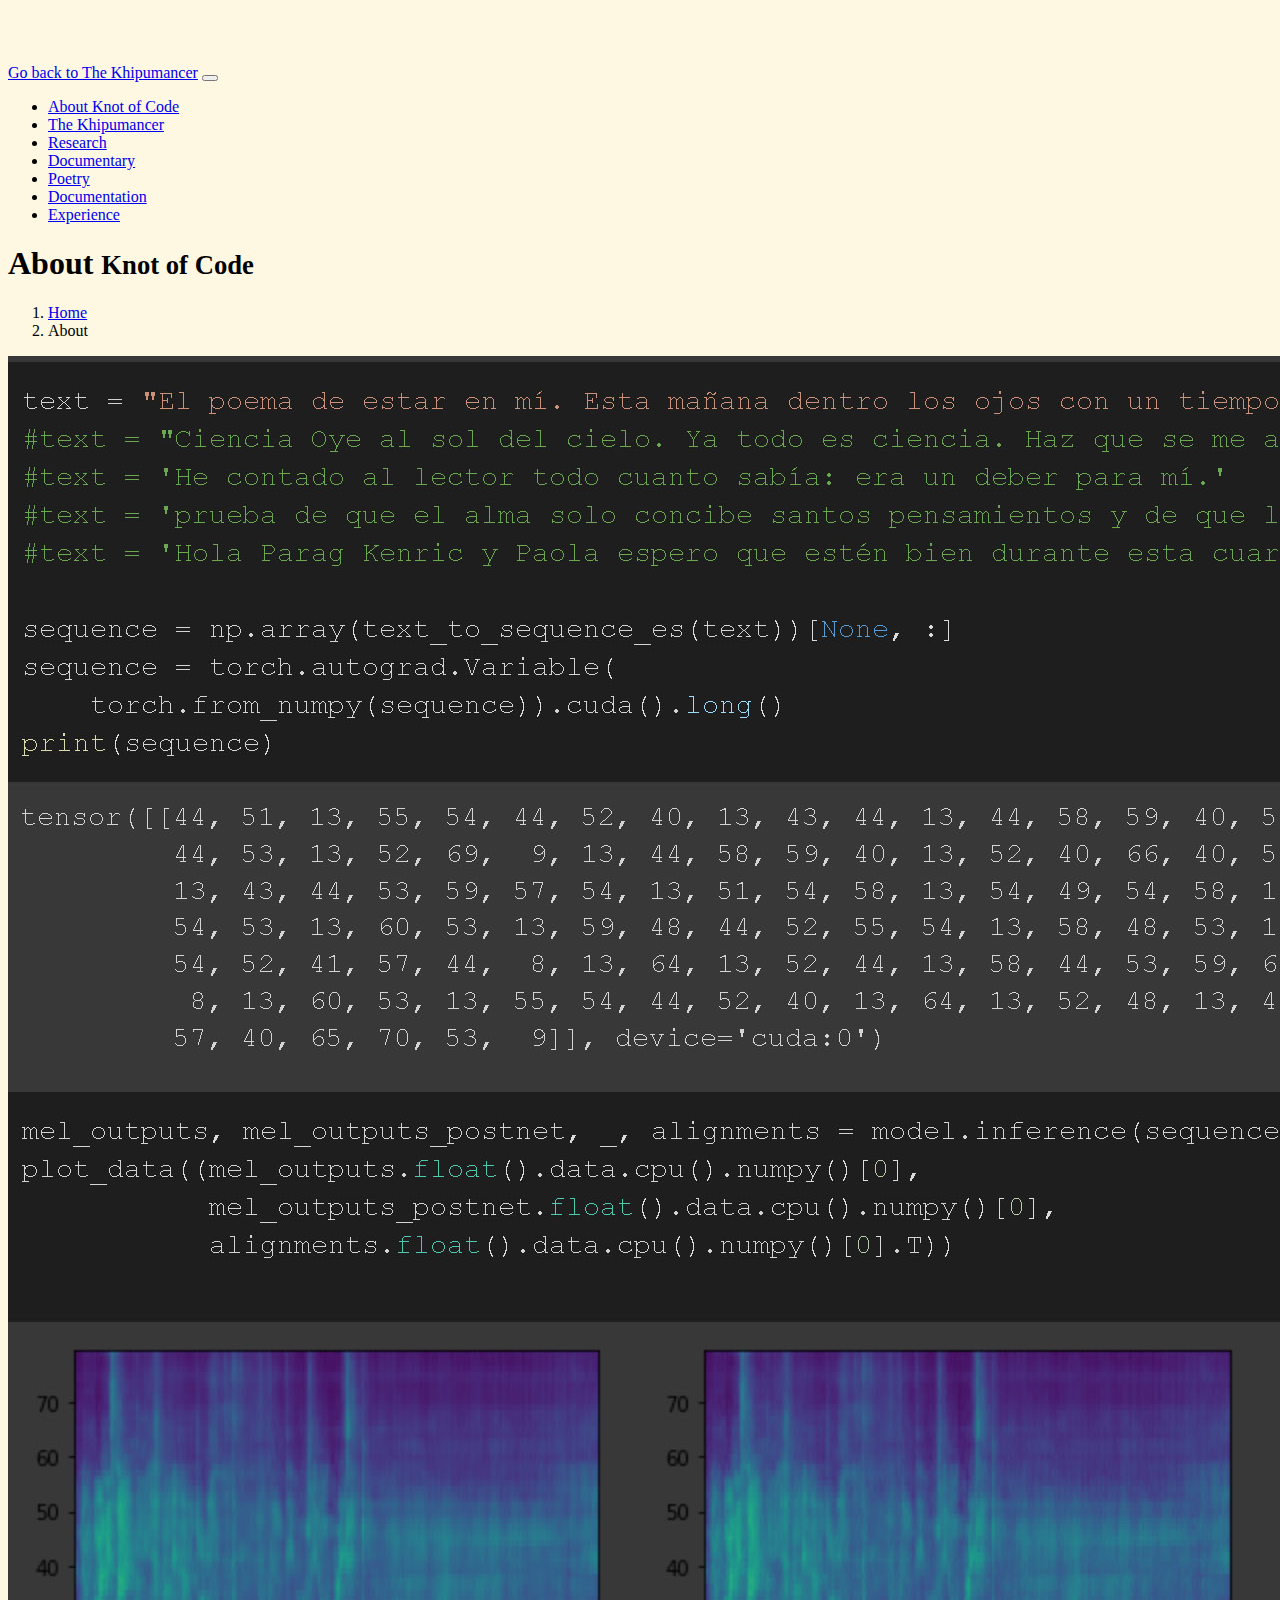
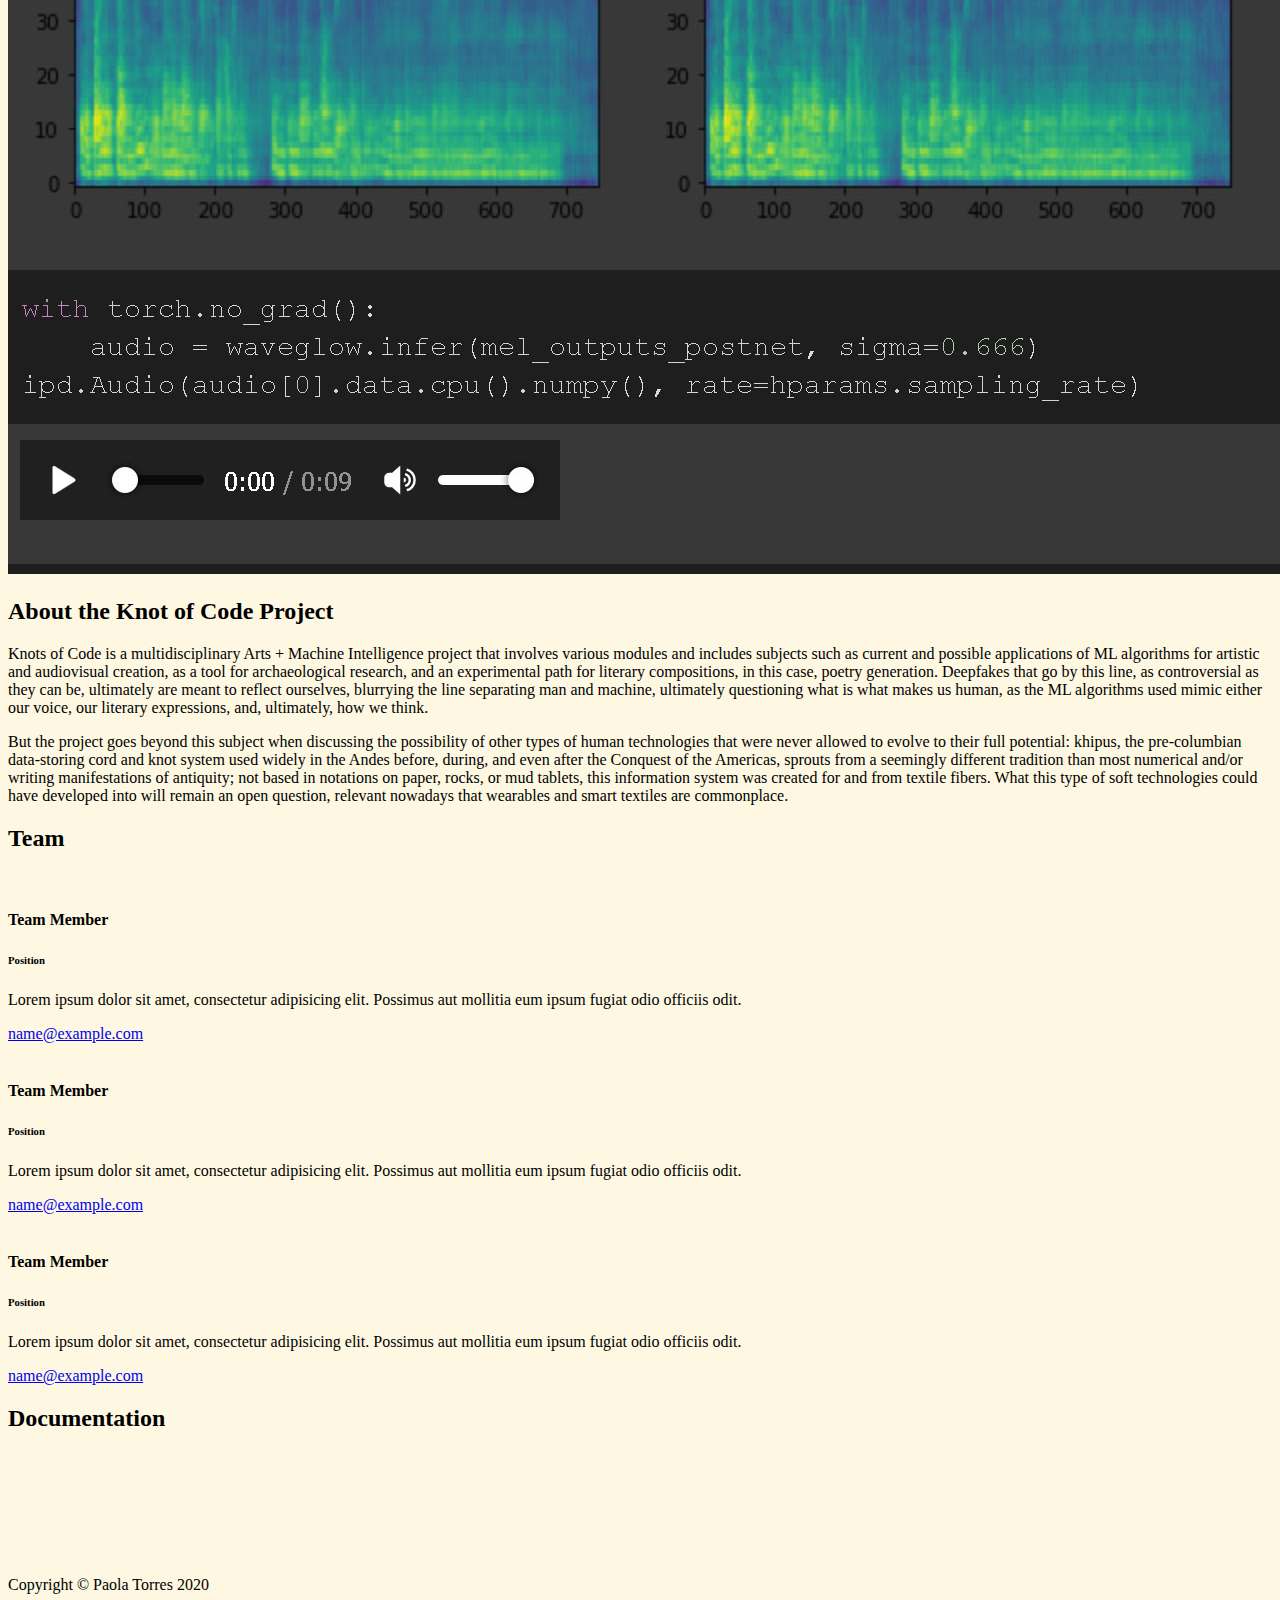
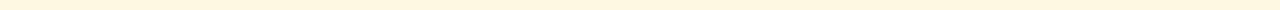
==== commit a926d69b: "Update about.html" ====
--- a/about.html
+++ b/about.html
@@ -31,6 +31,9 @@
         <ul class="navbar-nav ml-auto">
           <li class="nav-item active">
             <a class="nav-link" href="about.html">About Knot of Code</a>
+          </li>
+           <li class="nav-item">
+            <a class="nav-link" href="full-width.html">The Khipumancer</a>
           </li>
           <li class="nav-item">
             <a class="nav-link" href="blog-home-1.html">Research</a>
